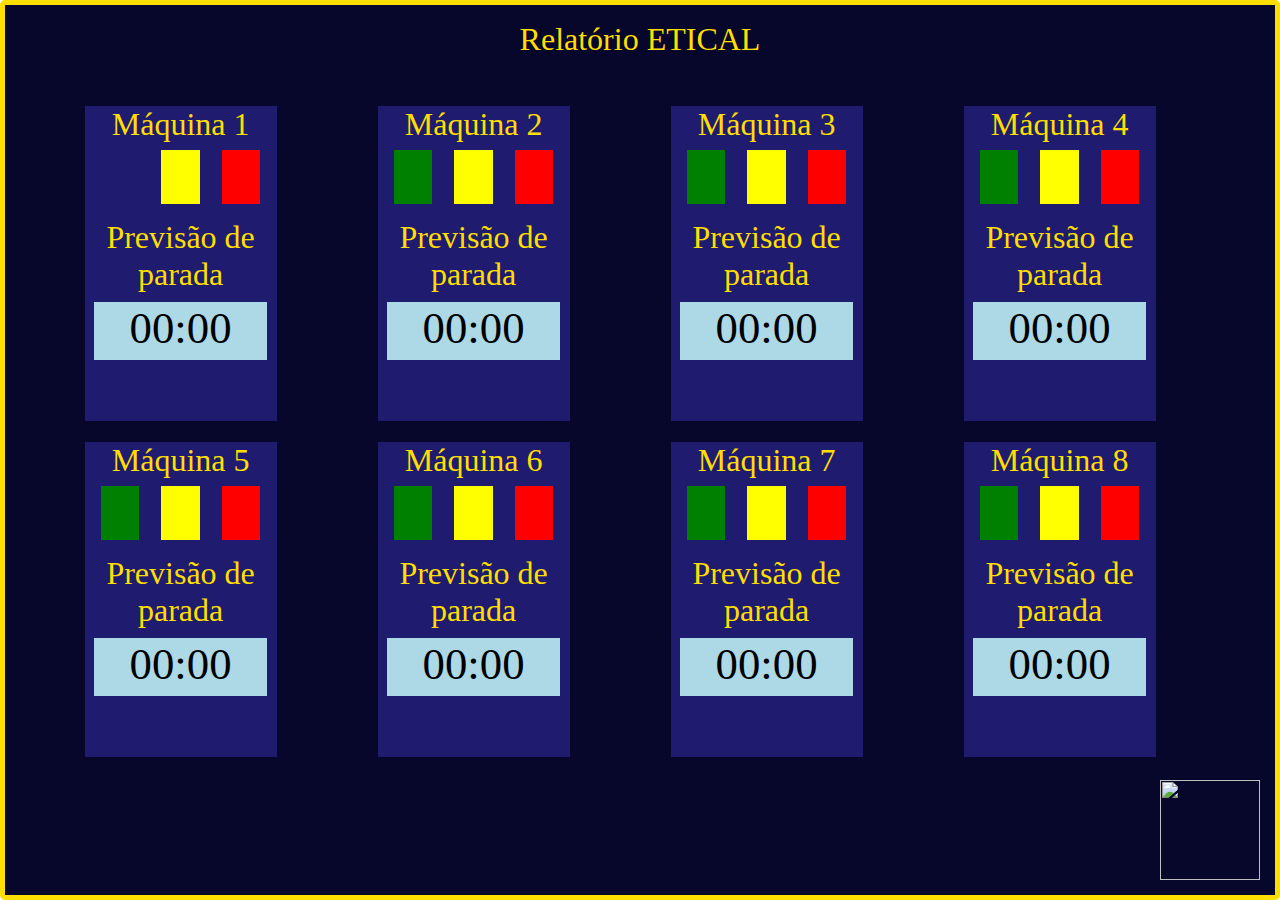
==== index.html @ fe90d2b5 "adicionado outras maquinas" ====
<!DOCTYPE html>
<html>
    <head>
        <link rel="icon" href="./ico.png" type="image/png">
        <title>ETICAL - DASHBOARD</title>
        <meta charset="utf-8">
        <meta name="viewport" content="width=device-width, initial-scale=1.0">
        <link href="style.css" rel="stylesheet">
    </head>
    <body>
        <div id="a">
            <p>Relatório ETICAL</p>
            <div id="espaco"></div>
        <div id="grid">
            <div class="grid" id="g1">
                <div class='g-txt'>Máquina 1</div>
                <div class='g-1' id='g1-1'></div>
                <div class='g-2' id='g1-2'></div>
                <div class='g-3' id='g1-3'></div>
                Previsão de parada
                <div class='g-4' id='g1-4'>00:00</div>
            </div>

            <div class='grid' id="g2">
                <div class='g-txt'>Máquina 2</div>
                <div class='g-1' id='g2-1'></div>
                <div class='g-2' id='g2-2'></div>
                <div class='g-3' id='g2-3'></div>
                Previsão de parada
                <div class='g-4' id='g2-4'>00:00</div>
            </div>
            <div class='grid' id="g3">
                <div class='g-txt'>Máquina 3</div>
                <div class='g-1'></div>
                <div class='g-2'></div>
                <div class='g-3'></div>
                Previsão de parada
                <div class='g-4'>00:00</div>
            </div>
            <div class='grid' id="g4">
                <div class='g-txt'>Máquina 4</div>
                <div class='g-1'></div>
                <div class='g-2'></div>
                <div class='g-3'></div>
                Previsão de parada
                <div class='g-4'>00:00</div>
            </div>

            <div class="grid" id="g5">
                <div class='g-txt'>Máquina 5</div>
                <div class='g-1'></div>
                <div class='g-2'></div>
                <div class='g-3'></div>
                Previsão de parada
                <div class='g-4'>00:00</div>
            </div>
            <div class='grid' id="g6">
                <div class='g-txt'>Máquina 6</div>
                <div class='g-1'></div>
                <div class='g-2'></div>
                <div class='g-3'></div>
                Previsão de parada
                <div class='g-4'>00:00</div>
            </div>
            <div class='grid' id="g7">
                <div class='g-txt'>Máquina 7</div>
                <div class='g-1'></div>
                <div class='g-2'></div>
                <div class='g-3'></div>
                Previsão de parada
                <div class='g-4'>00:00</div>
            </div>
            <div class='grid' id="g8">
                <div class='g-txt'>Máquina 8</div>
                <div class='g-1'></div>
                <div class='g-2'></div>
                <div class='g-3'></div>
                Previsão de parada
                <div class='g-4'>00:00</div>
            </div>


        </div>
            <div id="dimg"><img src="etical.png"></div>
        </div>
        <script src="script.js"></script>
    </body>
</html>
---- style.css ----
body{
    margin:0;
    padding:0;
    
}
#a{
    background-color: rgb(7, 6, 43);
    width: calc(100vw - 10px);
    height: calc(100vh - 10px);

    border-width: 5px;
    border-radius: 5px;
    border-style: solid;
    border-color: #FEDE00;
    /* border-radius:35px; */
}

p{
    color:#FEDE00;
    font-family: Comic;
    font-size:2em;
    text-align:center;
    margin-top:0.5em;
}
img{
    width: 100px;
    height: 100px;

}
#dimg{
/*     display: flex;
    flex-direction:column-reverse;
    flex-shrink: 1 */
    position: absolute;
    top:calc(100vh - 120px);
    left:calc(100vw - 120px);
}

#espaco{
    height:0;
}

#grid{
    margin-left: calc(7vw - 10px);
/*     background-color: blueviolet; */
    width: 90vw;
    height: 70vh;
    display: grid;
    grid-row-gap:5px;
    grid-column-gap:20px;

    grid-template-areas:
    "a b c d"
    "e f g h";
}

.grid{
    width: 15vw;
    height: 35vh; 
    background-color: rgba(67, 62, 218, 0.4);
    color:#FEDE00;
    font-family: Comic;
    font-size:2em;
    text-align:center;
    margin-top:0.5em;
}


#g1{
    grid-area:a;
    
}
#g2{
    grid-area:b;
}
#g3{
    grid-area:c;
}
#g4{
    grid-area:d;
}


#g5{
    grid-area:e;
}
#g6{
    grid-area:f;
}
#g7{
    grid-area:g;
}
#g8{
    grid-area:h;
}

.g-1{
    background-color:green;
    width: 20%;
    height: 17%;
    display: inline-block;
    margin:7px;
}
.g-2{
    background-color: yellow;
    width: 20%;
    height: 17%;
    display: inline-block;
    margin:7px;
}

.g-3{
    background-color: red;
    width: 20%;
    height: 17%;
    display: inline-block;
    margin:7px;
}

.g-4{
    background-color: lightblue;
    width: 90%;
    height: 1.3em;
    margin: auto;
    margin-top:5%;
    color:black;
    font-size:140%;
}

.g-txt{
    text-align:center;
}
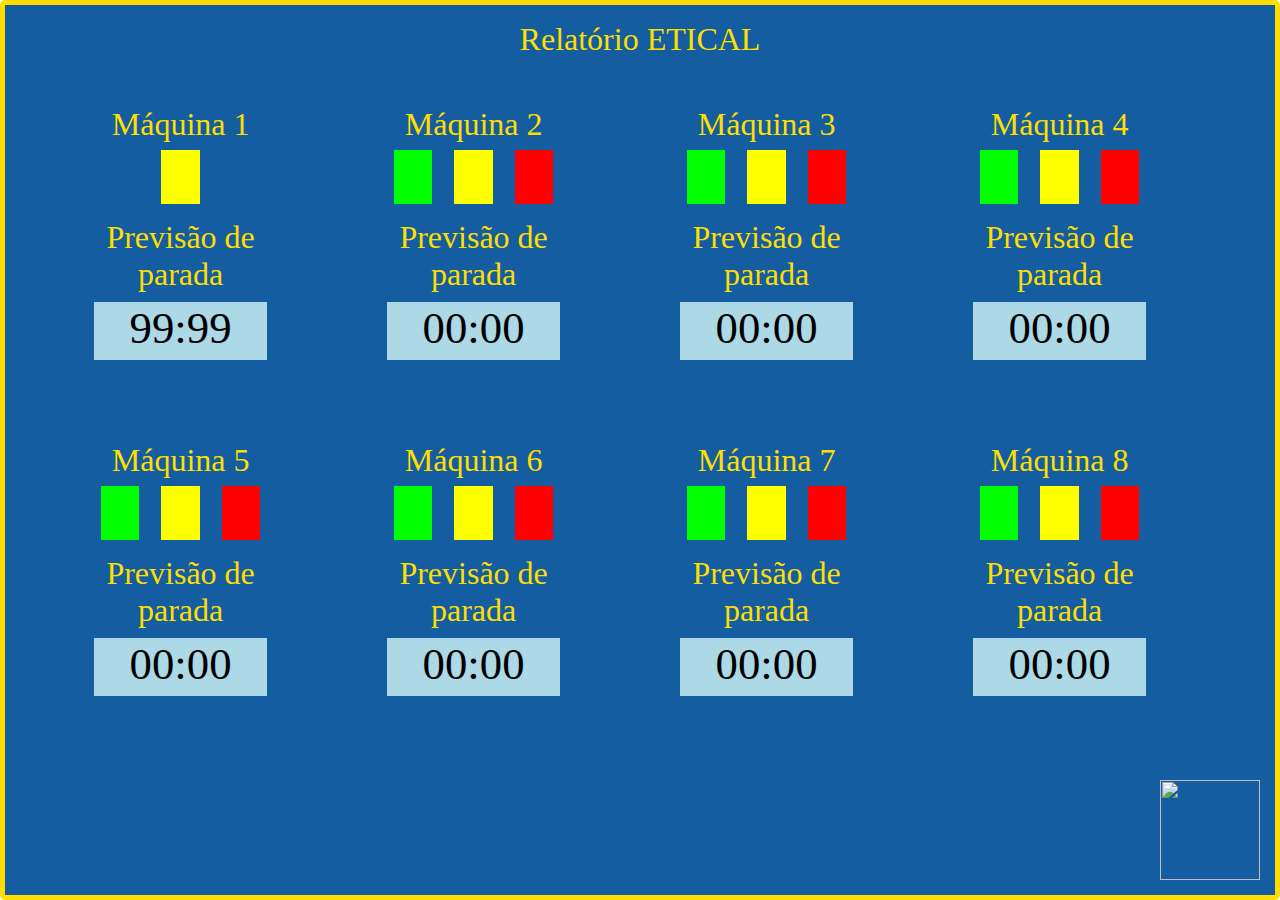
==== commit 034f7994: "add tela de maquina, funcoes de estado de funcionamento e tempo de parada" ====
--- a/index.html
+++ b/index.html
@@ -9,11 +9,11 @@
     </head>
     <body>
         <div id="a">
-            <p>Relatório ETICAL</p>
+            <p id='titulo'>Relatório ETICAL</p>
             <div id="espaco"></div>
         <div id="grid">
             <div class="grid" id="g1">
-                <div class='g-txt'>Máquina 1</div>
+                <div class='g-txt'><a href="./maquina1.html">Máquina 1</a></div>
                 <div class='g-1' id='g1-1'></div>
                 <div class='g-2' id='g1-2'></div>
                 <div class='g-3' id='g1-3'></div>
@@ -31,11 +31,11 @@
             </div>
             <div class='grid' id="g3">
                 <div class='g-txt'>Máquina 3</div>
-                <div class='g-1'></div>
-                <div class='g-2'></div>
-                <div class='g-3'></div>
+                <div class='g-1' id='g3-1'></div>
+                <div class='g-2' id='g3-2'></div>
+                <div class='g-3' id='g3-3'></div>
                 Previsão de parada
-                <div class='g-4'>00:00</div>
+                <div class='g-4' id='g3-4'>00:00</div>
             </div>
             <div class='grid' id="g4">
                 <div class='g-txt'>Máquina 4</div>
--- a/style.css
+++ b/style.css
@@ -4,7 +4,7 @@
     
 }
 #a{
-    background-color: rgb(7, 6, 43);
+    background-color: #145da0;
     width: calc(100vw - 10px);
     height: calc(100vh - 10px);
 
@@ -15,7 +15,7 @@
     /* border-radius:35px; */
 }
 
-p{
+#titulo{
     color:#FEDE00;
     font-family: Comic;
     font-size:2em;
@@ -26,6 +26,17 @@
     width: 100px;
     height: 100px;
 
+}
+a{
+    text-decoration: none;
+    color: #FEDE00;
+
+}
+a:visited{
+    text-decoration: none;
+}
+a:hover{
+    color:#5e5204
 }
 #dimg{
 /*     display: flex;
@@ -57,7 +68,7 @@
 .grid{
     width: 15vw;
     height: 35vh; 
-    background-color: rgba(67, 62, 218, 0.4);
+    /* background-color: rgba(21, 16, 168, 0.4); */
     color:#FEDE00;
     font-family: Comic;
     font-size:2em;
@@ -95,7 +106,7 @@
 }
 
 .g-1{
-    background-color:green;
+    background-color:rgb(0,255,0);
     width: 20%;
     height: 17%;
     display: inline-block;
@@ -129,4 +140,61 @@
 
 .g-txt{
     text-align:center;
-}
+    
+}
+
+
+/* =========================================  maquina1.html  =======================================================*/
+
+.voltar{
+    position:absolute;
+    padding: 10px;
+    margin-top:10px;
+    margin-left: 10px;
+}
+.status{
+    width: 35vw;
+    height: 35vh;
+    background-color: #71dfe7;
+    margin-left: 50px;
+    margin-top: 50px;
+    margin-bottom: 17px;
+    border-width: 3px;
+    border-style: solid;
+}
+.logs{
+    width: 35vw;
+    height: 35vh;
+    background-color: #71dfe7;
+    margin-left: 50px;
+    border-width: 3px;
+    border-style: solid;
+}
+.historico{
+    width: 55vw;
+    height: 75vh;
+    background-color: #e6ddc4;
+    margin-left: 50px;
+    position:relative;
+    top:7vh;
+    left: 38vw;
+    border-radius: 40px;
+    border-width: 5px;
+    border-style: solid;
+}
+.org1{
+    float: left;
+ }
+
+#pStatus{
+    font-size: 4vh;
+    padding: 0px;
+    margin:0px;
+    margin-bottom: 20px;
+}
+#pLogs{
+    padding: 0px;
+    margin:0px;
+    font-size: 4vh;
+    text-align: center;
+}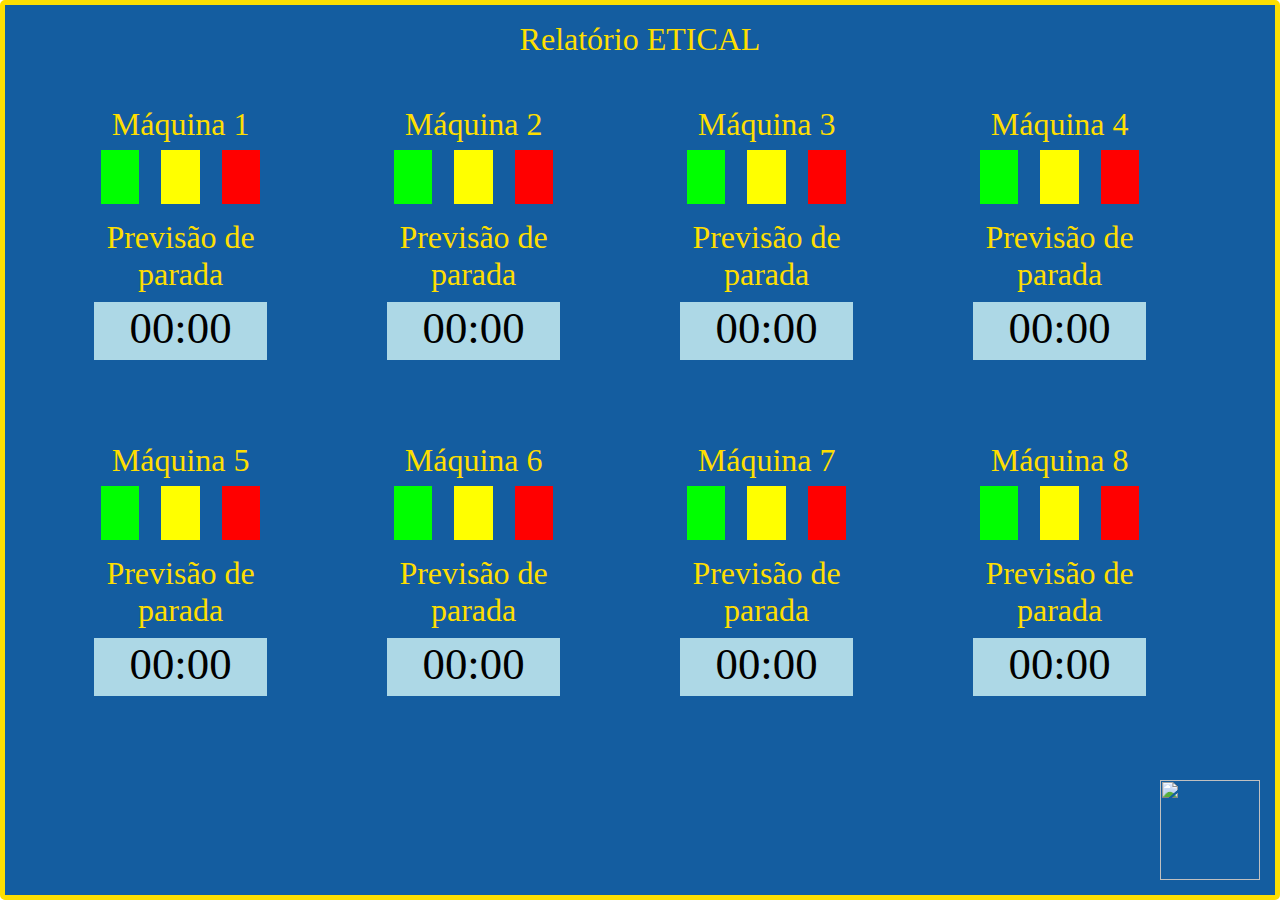
==== commit f598046e: "." ====
--- a/index.html
+++ b/index.html
@@ -13,11 +13,11 @@
             <div id="espaco"></div>
         <div id="grid">
             <div class="grid" id="g1">
-                <div class='g-txt'><a href="./maquina1.html">Máquina 1</a></div>
+                <div class='g-txt'><a href="./maquina1.html" onclick="render(1)">Máquina 1</a></div>
                 <div class='g-1' id='g1-1'></div>
                 <div class='g-2' id='g1-2'></div>
                 <div class='g-3' id='g1-3'></div>
-                Previsão de parada
+               Previsão de parada
                 <div class='g-4' id='g1-4'>00:00</div>
             </div>
 
--- a/style.css
+++ b/style.css
@@ -22,6 +22,11 @@
     text-align:center;
     margin-top:0.5em;
 }
+/* #prevParada{
+    padding: 0px;
+    margin:0px;
+    
+} */
 img{
     width: 100px;
     height: 100px;
